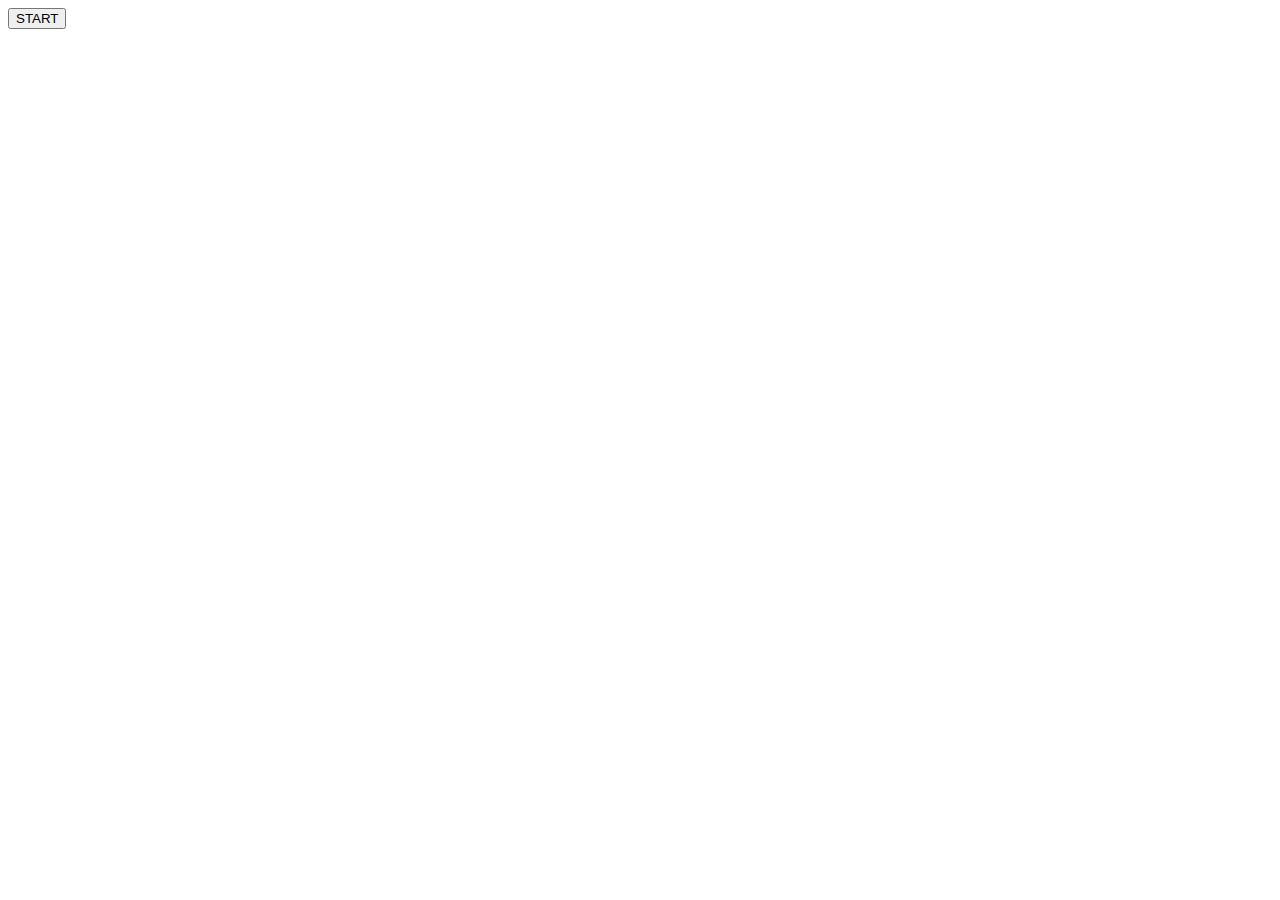
==== index.html @ 7fa37e81 "Update dev with working page init" ====
<!DOCTYPE html>
<html lang="en">
<head>
    <link rel="stylesheet" href="/css/style.css">
    <meta charset="UTF-8">
    <meta http-equiv="X-UA-Compatible" content="IE=edge">
    <meta name="viewport" content="width=device-width, initial-scale=1.0">
    <title>Tic Tac Toe!</title>
</head>
<body id="body" onload="">
    <button id="button">START</button>
    <script src="/js/main.js"></script>
</body>
</html>
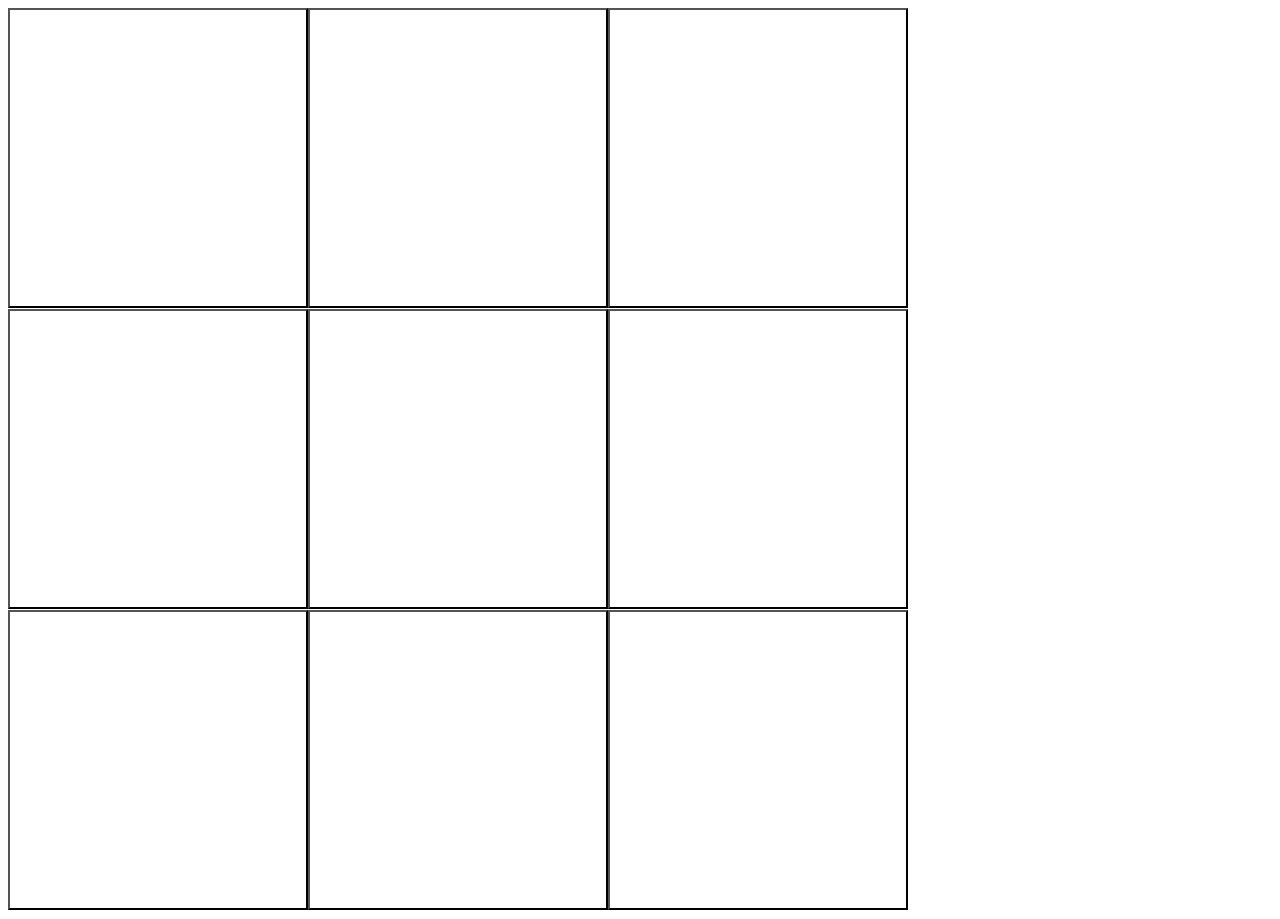
==== commit 034d5fe1: "Update dev disableable tiles" ====
--- a/index.html
+++ b/index.html
@@ -6,9 +6,9 @@
     <meta http-equiv="X-UA-Compatible" content="IE=edge">
     <meta name="viewport" content="width=device-width, initial-scale=1.0">
     <title>Tic Tac Toe!</title>
+    <script defer src="/js/main.js"></script>
 </head>
 <body id="body" onload="">
-    <button id="button">START</button>
-    <script src="/js/main.js"></script>
+    <!-- <script src="/js/HTMLBuilder.js"></script> -->
 </body>
 </html>--- a/css/style.css
+++ b/css/style.css
@@ -0,0 +1,14 @@
+.board{
+    max-width: 900px;
+}
+
+.tile{
+    width: 300px;
+    height: 300px;
+}
+.tile:enabled{
+    background-color: white;
+}
+.tile:disabled{
+    background-color: black;
+}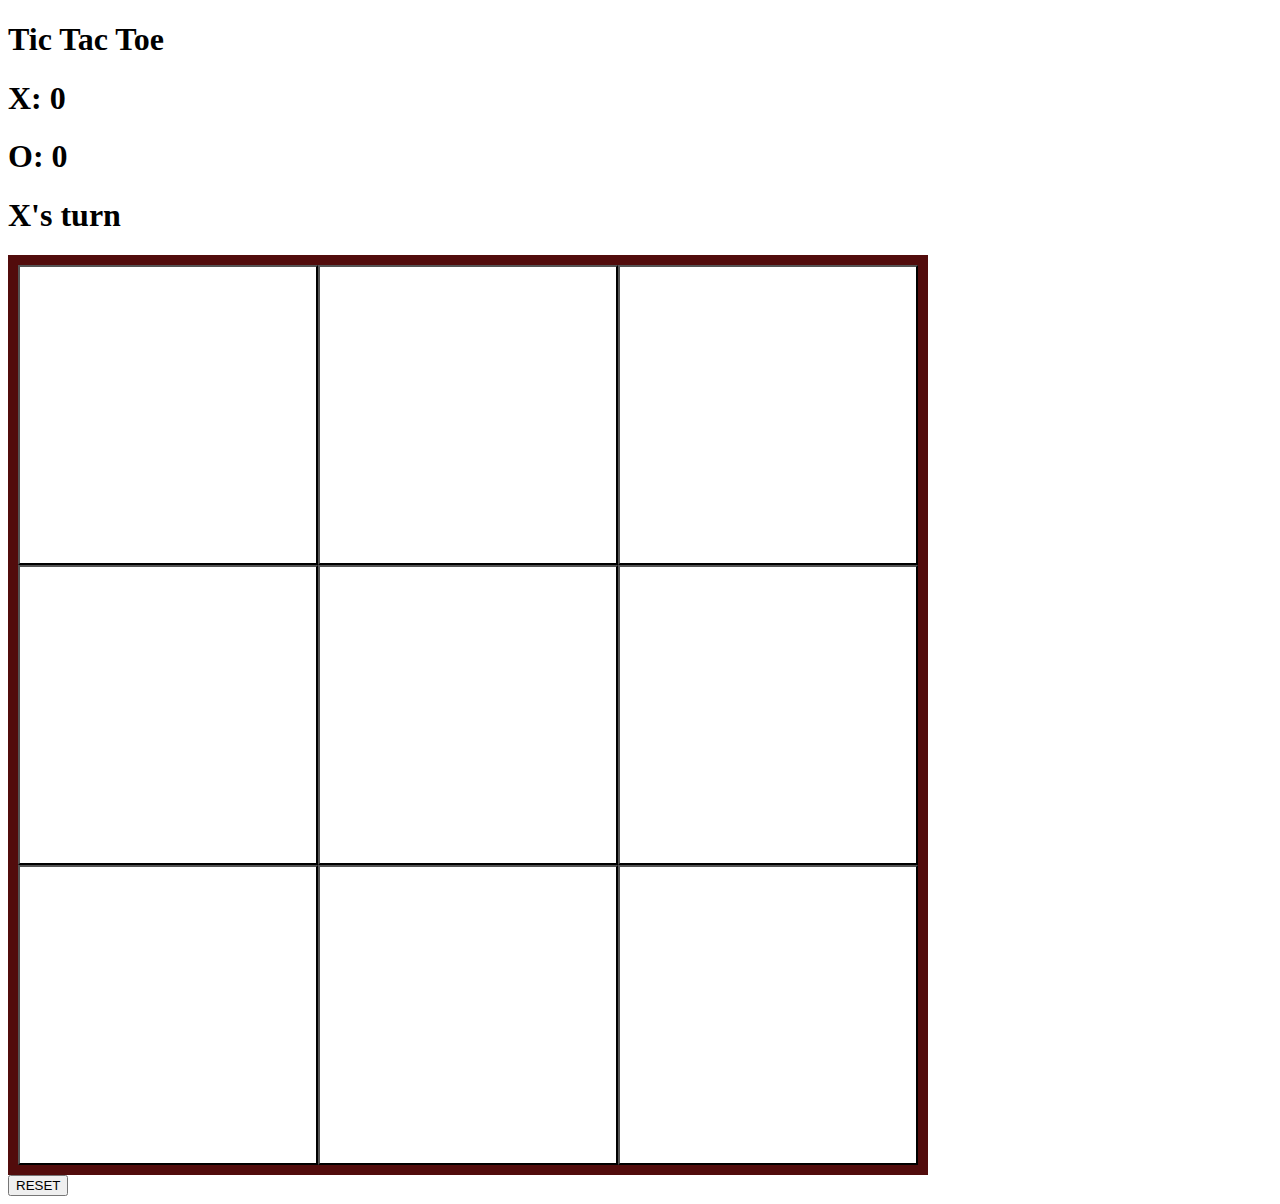
==== commit b7b1e04a: "Update dev to MVP" ====
--- a/index.html
+++ b/index.html
@@ -9,6 +9,5 @@
     <script defer src="/js/main.js"></script>
 </head>
 <body id="body" onload="">
-    <!-- <script src="/js/HTMLBuilder.js"></script> -->
 </body>
 </html>--- a/css/style.css
+++ b/css/style.css
@@ -1,14 +1,20 @@
 .board{
-    max-width: 900px;
+    background-color: rgb(82, 12, 12);
+    padding: 10px;
+    width: 900px;
+    height: 900px;
+    display: flex;
+    flex-flow: row wrap;
+    
 }
 
 .tile{
     width: 300px;
     height: 300px;
+    background-color: white;   
 }
-.tile:enabled{
-    background-color: white;
-}
+
 .tile:disabled{
     background-color: black;
+    color: white;
 }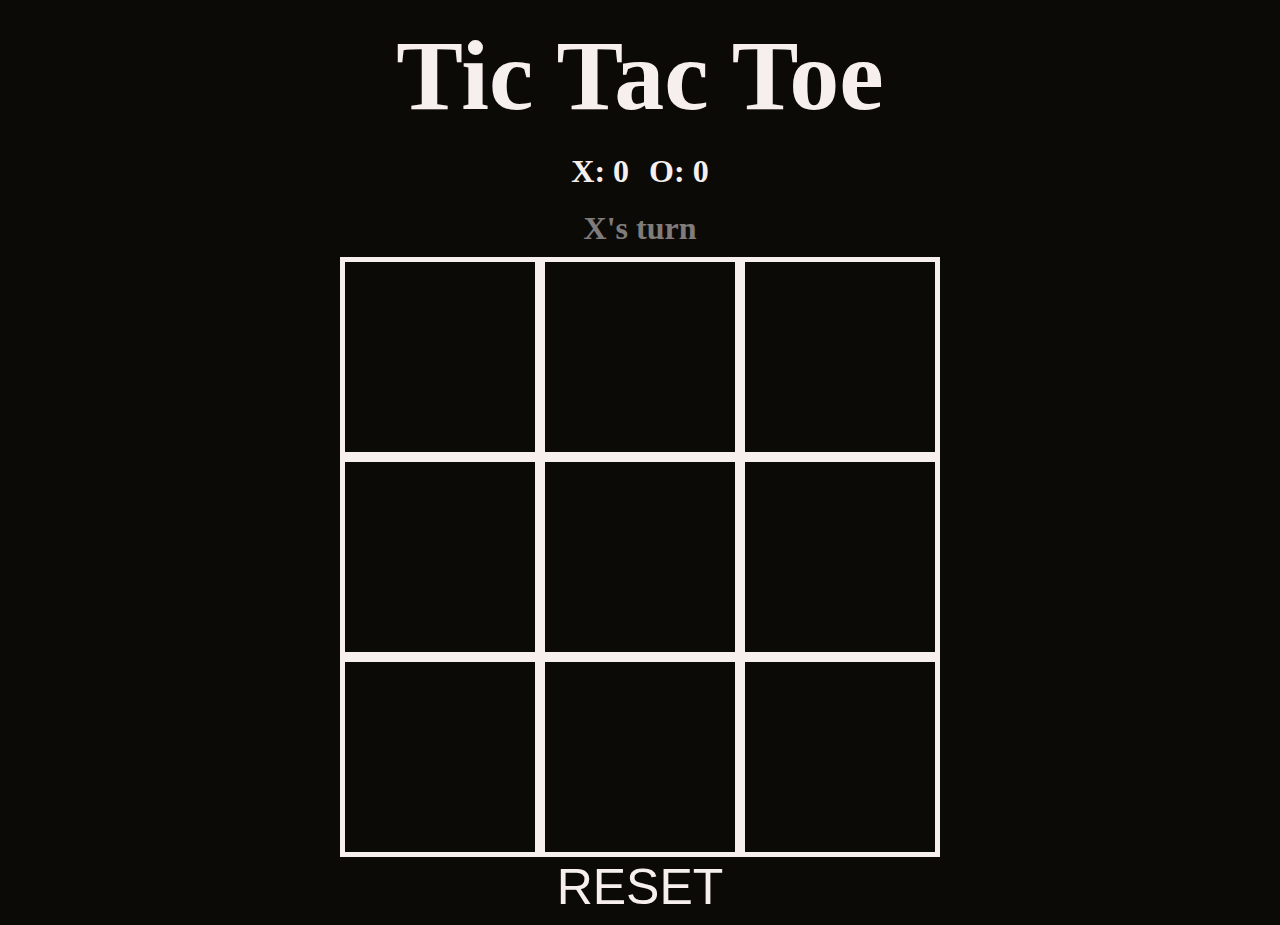
==== commit 3be002af: "Style" ====
--- a/index.html
+++ b/index.html
@@ -8,6 +8,6 @@
     <title>Tic Tac Toe!</title>
     <script defer src="/js/main.js"></script>
 </head>
-<body id="body" onload="">
+<body>
 </body>
 </html>--- a/css/style.css
+++ b/css/style.css
@@ -1,20 +1,50 @@
+body{
+    background-color: #0B0A07;
+}
+#app{
+    display: flex;
+    flex-direction: column;
+    align-items: center;
+    color: #F6EFEE;
+    text-align: center;
+}
+h1{
+    margin: 10px;
+}
 .board{
-    background-color: rgb(82, 12, 12);
-    padding: 10px;
-    width: 900px;
-    height: 900px;
+    background-color: #F6EFEE;
+    width: 600px;
+    height: 600px;
     display: flex;
     flex-flow: row wrap;
-    
 }
-
+.title{
+    font-size: 100px;
+}
+.turn{
+    color: #f6efee81;
+}
+#scoreXContainer{
+    display: flex;
+    justify-content: space-evenly;
+}
 .tile{
-    width: 300px;
-    height: 300px;
-    background-color: white;   
+    width: 190px;
+    height: 190px;
+    margin: 5px;
+    background-color: #0B0A07;
+    border-style: none;
+    border-color: #F6EFEE;
 }
 
 .tile:disabled{
-    background-color: black;
-    color: white;
+    /* background-color: #C16E70; */
+    font-size: 100px;
+    color: #F6EFEE;
+}
+#resetButton {
+    border: none;
+    background-color: #0B0A07;
+    color: #F6EFEE;
+    font-size: 50px;
 }